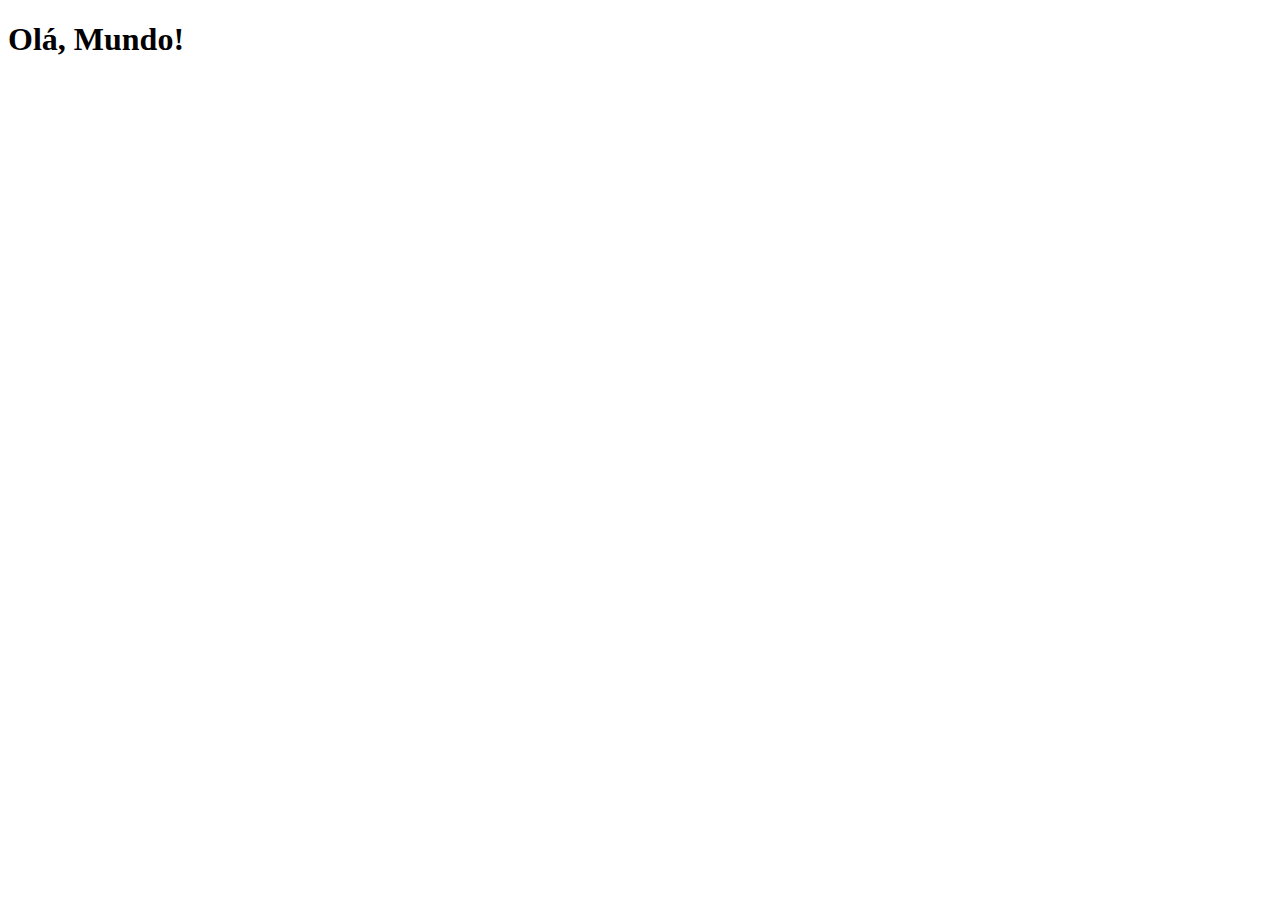
==== index.html @ 41da378b "Criação do Index" ====
<!DOCTYPE html>
<html lang="pt-pt">
<head>
    <meta charset="UTF-8">
    <meta name="viewport" content="width=device-width, initial-scale=1.0">
    <link rel="shortcut icon" href="favicon.ico" type="image/x-icon">
    <title>Projeto Redes Sociais</title>
</head>
<body>
    <h1>Olá, Mundo!</h1>
</body>
</html>
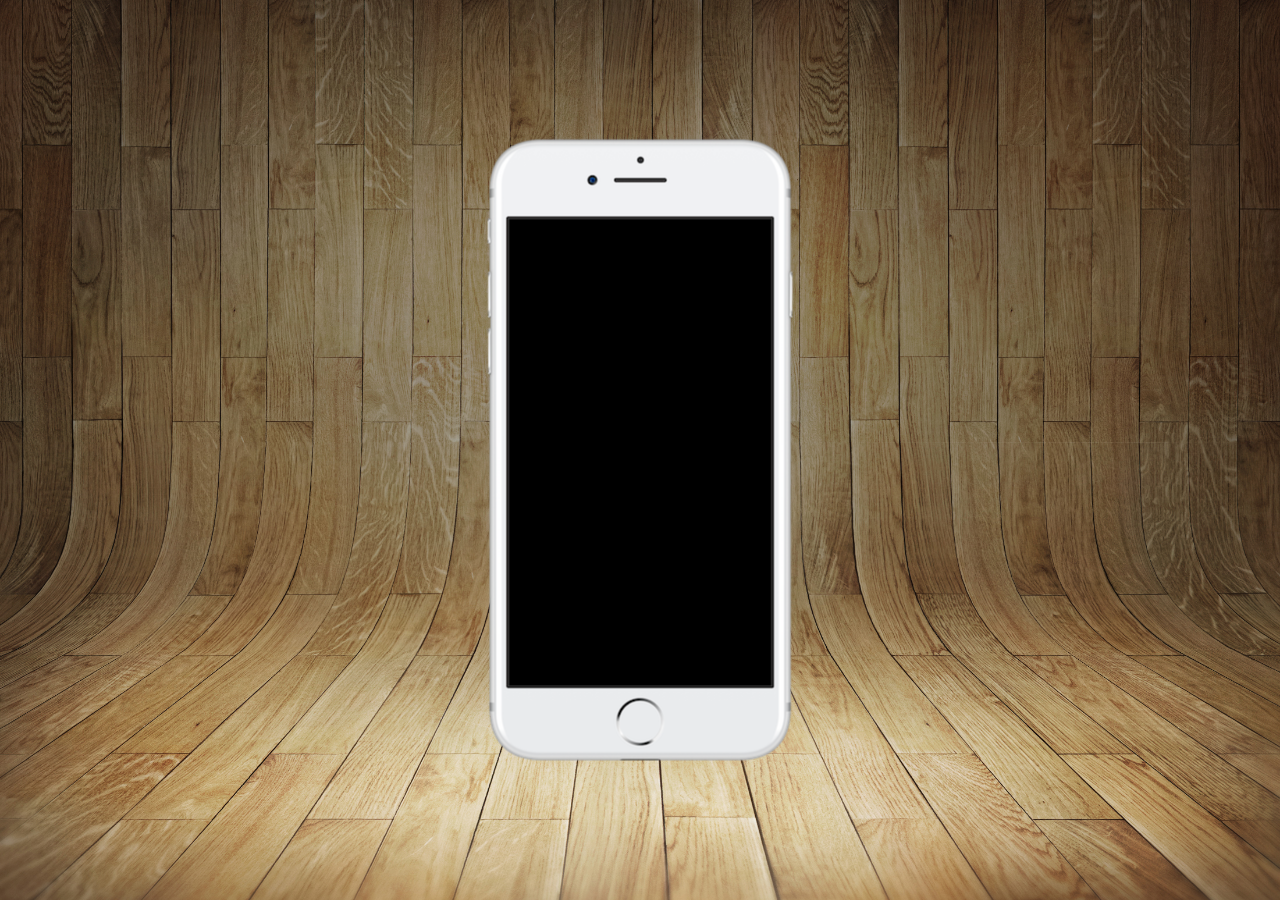
==== commit 71b85086: "versão 1.0" ====
--- a/index.html
+++ b/index.html
@@ -3,10 +3,18 @@
 <head>
     <meta charset="UTF-8">
     <meta name="viewport" content="width=device-width, initial-scale=1.0">
-    <link rel="shortcut icon" href="favicon.ico" type="image/x-icon">
+    <link rel="shortcut icon" href="favicon.png" type="image/x-icon">
+    <link rel="stylesheet" href="estilos/style.css">
     <title>Projeto Redes Sociais</title>
 </head>
 <body>
-    <h1>Olá, Mundo!</h1>
+    <main>
+        <section id="telemovel">
+
+        </section>
+        <section id="redes-sociais">
+
+        </section>
+    </main>
 </body>
 </html>--- a/estilos/style.css
+++ b/estilos/style.css
@@ -0,0 +1,34 @@
+@charset "UTF-8";
+
+* {
+    margin: 0px;
+    padding: 0px;
+    font-family: Arial, Helvetica, sans-serif;
+}
+
+html, body {
+    height: 100vh;
+    width: 100vw;
+    background-color: black;
+}
+
+body {
+    background: url(../imagens/fundo-madeira.jpg) no-repeat top center;
+    background-size: cover;
+    background-attachment: fixed;
+}
+
+main {
+    height: 100vh;
+    position: relative;
+}
+
+section#telemovel {
+    height: 627px;
+    width: 311px;
+    position: absolute;
+    top: 50%;
+    left: 50%;
+    transform: translate(-50%, -50%);
+    background: url(../imagens/frame-iphone.png) no-repeat;
+}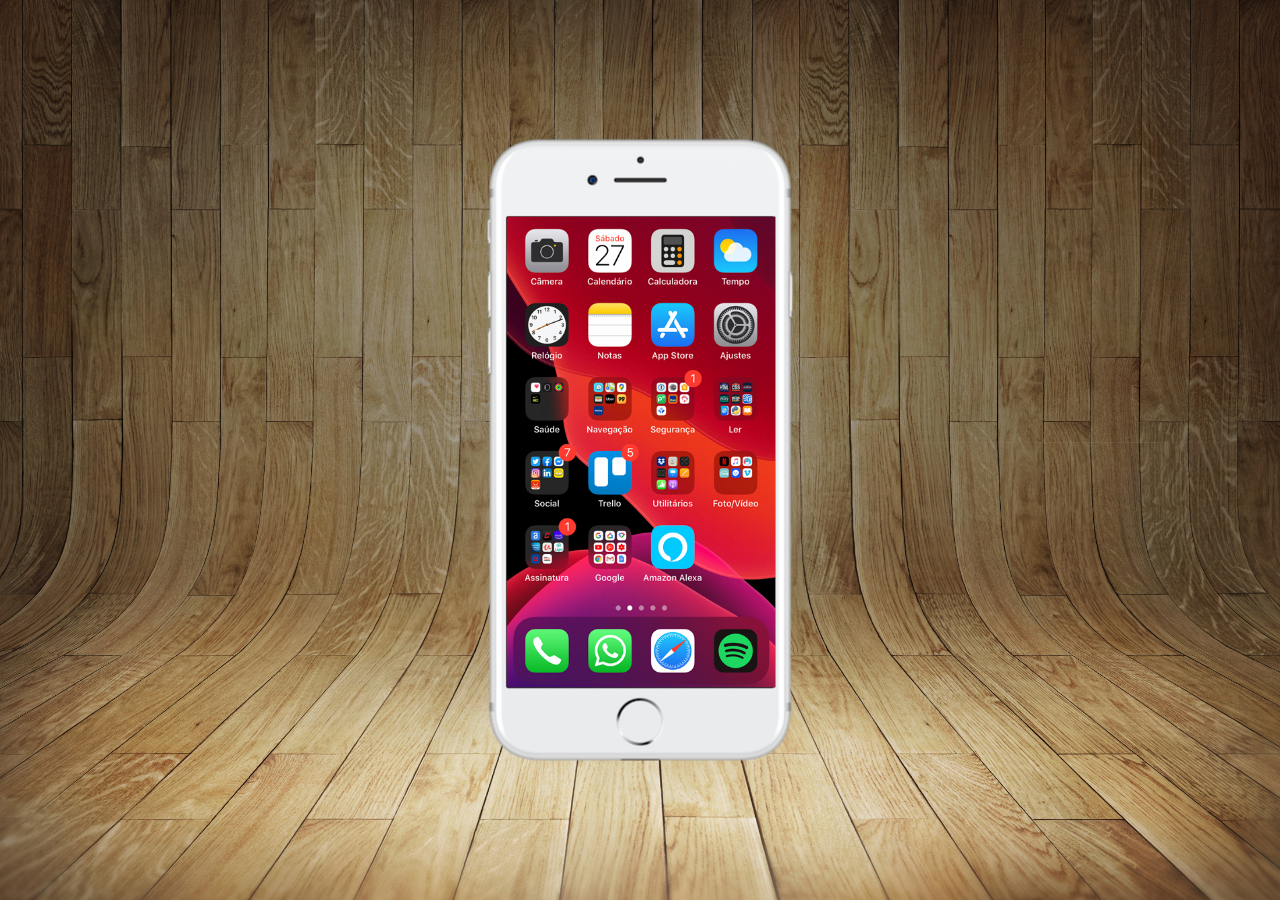
==== commit 2f9f6408: "versão 2.0" ====
--- a/index.html
+++ b/index.html
@@ -10,7 +10,7 @@
 <body>
     <main>
         <section id="telemovel">
-
+            <iframe src="home.html" name="ecra" id="ecra" frameborder="0"></iframe>
         </section>
         <section id="redes-sociais">
 
--- a/estilos/style.css
+++ b/estilos/style.css
@@ -31,4 +31,12 @@
     left: 50%;
     transform: translate(-50%, -50%);
     background: url(../imagens/frame-iphone.png) no-repeat;
+}
+
+iframe#ecra {
+    position: relative;
+    top: 80px;
+    left: 22px;
+    width: 269px;
+    height: 471px;
 }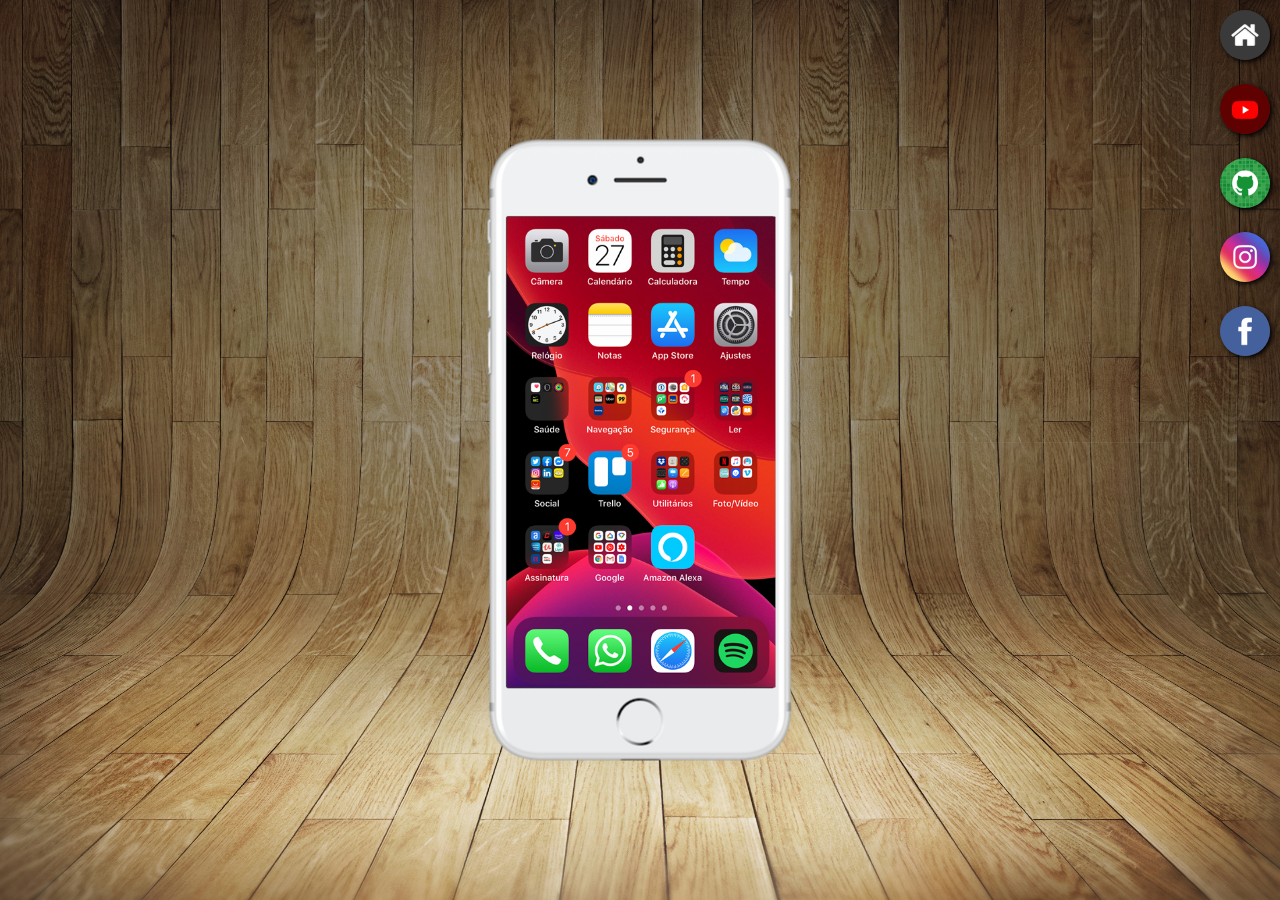
==== commit 36ef22dd: "versao3.0" ====
--- a/index.html
+++ b/index.html
@@ -10,10 +10,14 @@
 <body>
     <main>
         <section id="telemovel">
-            <iframe src="home.html" name="ecra" id="ecra" frameborder="0"></iframe>
+            <iframe src="home.html" name="ecra" id="ecra" frameborder="0"> O seu browser não é compativel.</iframe>
         </section>
         <section id="redes-sociais">
-
+            <a href="#" target="ecra"><img src="imagens/logo-home.jpg" alt="Home"></a><br>
+            <a href="#" target="ecra"><img src="imagens/logo-youtube.jpg" alt="YouTube"></a><br>
+            <a href="#" target="ecra"><img src="imagens/logo-github.jpg" alt="GitHub"></a><br>
+            <a href="#" target="ecra"><img src="imagens/logo-instagram.jpg" alt="Instagram"></a><br>
+            <a href="#" target="ecra"><img src="imagens/logo-facebook.jpg" alt="Facebook"></a>
         </section>
     </main>
 </body>
--- a/estilos/style.css
+++ b/estilos/style.css
@@ -39,4 +39,23 @@
     left: 22px;
     width: 269px;
     height: 471px;
+}
+
+section#redes-sociais {
+    text-align: right;
+}
+
+section#redes-sociais img {
+    width: 50px;
+    margin: 10px;
+    border-radius: 50%;
+    box-shadow: 2px 2px 5px black;
+    box-sizing: border-box;
+}
+
+section#redes-sociais img:hover {
+    border: 2px solid rgba(255, 255, 255, 0.575);
+    transform: translate(-3px, -3px);
+    box-shadow: 5px 5px 10px black;
+    transition: transform 0.3s, border 0.7s;
 }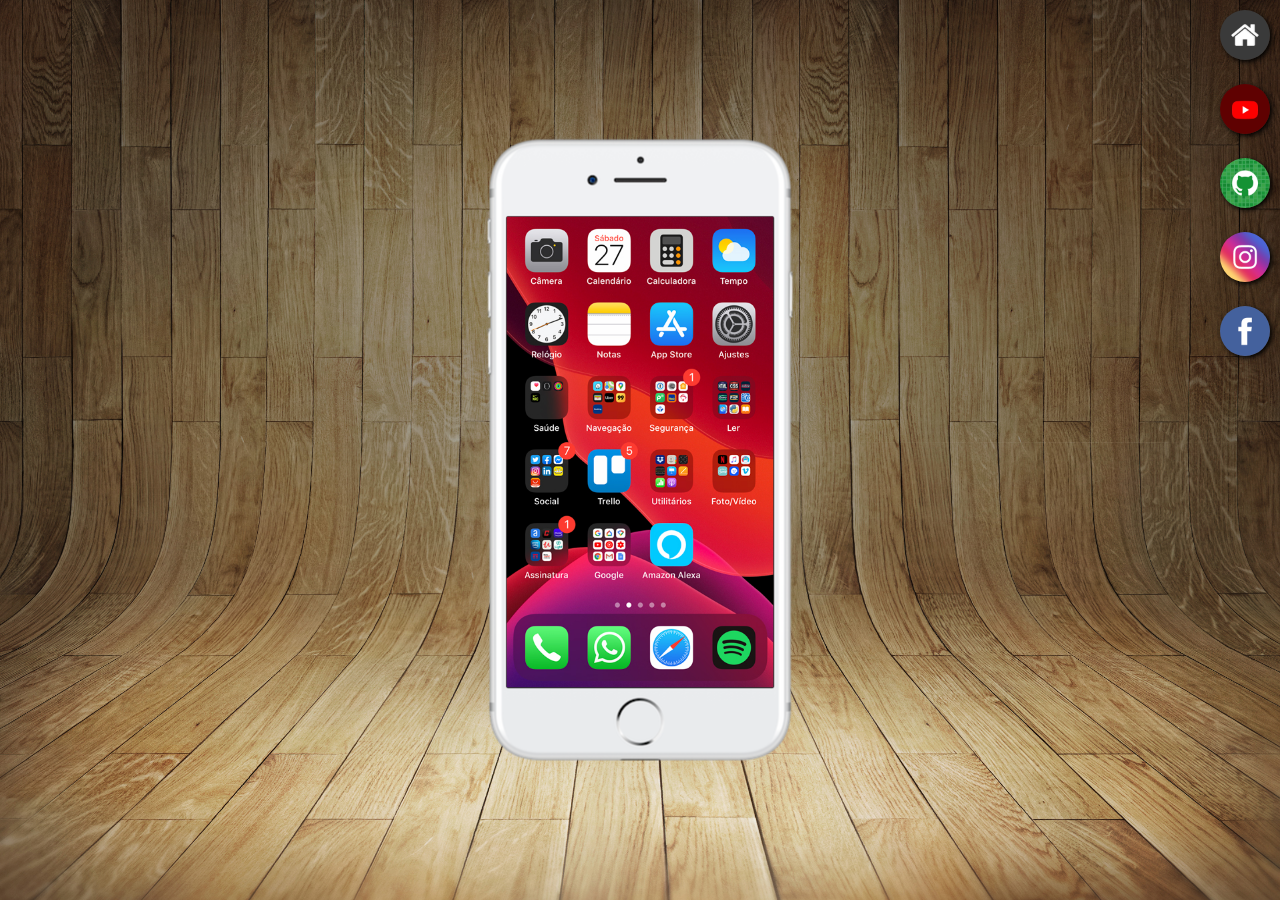
==== commit 71fe2bbf: "versao4" ====
--- a/index.html
+++ b/index.html
@@ -13,11 +13,11 @@
             <iframe src="home.html" name="ecra" id="ecra" frameborder="0"> O seu browser não é compativel.</iframe>
         </section>
         <section id="redes-sociais">
-            <a href="#" target="ecra"><img src="imagens/logo-home.jpg" alt="Home"></a><br>
-            <a href="#" target="ecra"><img src="imagens/logo-youtube.jpg" alt="YouTube"></a><br>
-            <a href="#" target="ecra"><img src="imagens/logo-github.jpg" alt="GitHub"></a><br>
-            <a href="#" target="ecra"><img src="imagens/logo-instagram.jpg" alt="Instagram"></a><br>
-            <a href="#" target="ecra"><img src="imagens/logo-facebook.jpg" alt="Facebook"></a>
+            <a href="home.html" target="ecra"><img src="imagens/logo-home.jpg" alt="Home"></a><br>
+            <a href="youtube.html" target="ecra"><img src="imagens/logo-youtube.jpg" alt="YouTube"></a><br>
+            <a href="github.html" target="ecra"><img src="imagens/logo-github.jpg" alt="GitHub"></a><br>
+            <a href="instagram.html" target="ecra"><img src="imagens/logo-instagram.jpg" alt="Instagram"></a><br>
+            <a href="facebook.html" target="ecra"><img src="imagens/logo-facebook.jpg" alt="Facebook"></a>
         </section>
     </main>
 </body>
--- a/estilos/style.css
+++ b/estilos/style.css
@@ -37,7 +37,7 @@
     position: relative;
     top: 80px;
     left: 22px;
-    width: 269px;
+    width: 267px;
     height: 471px;
 }
 
